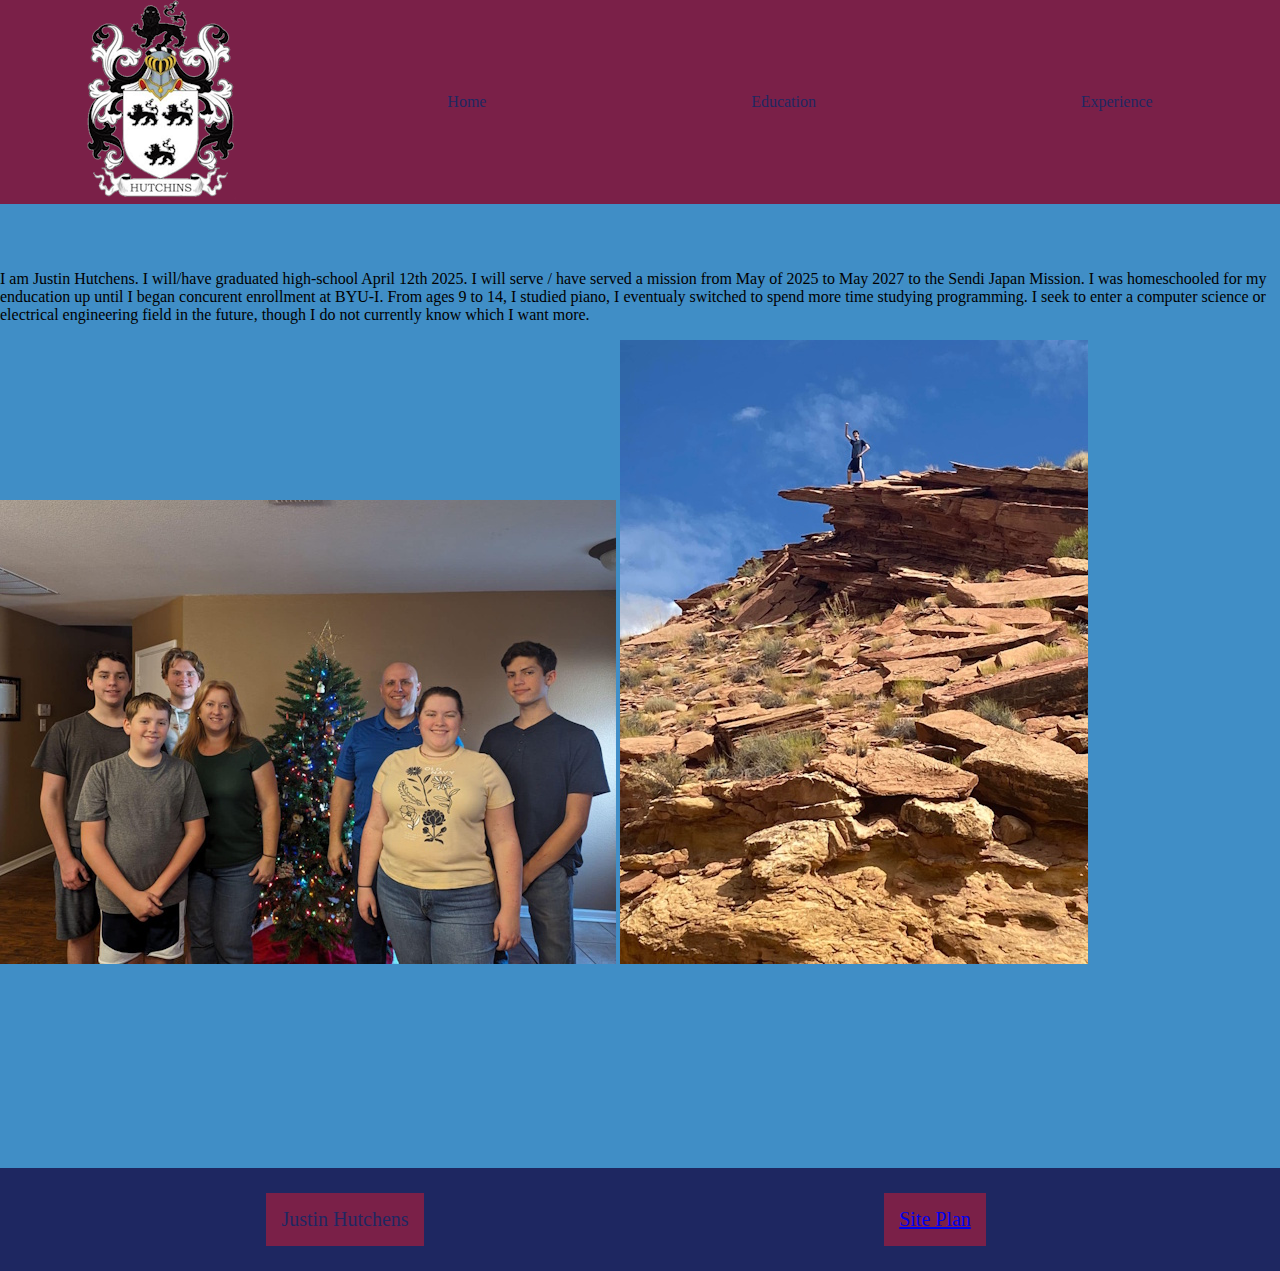
==== Final/index.html @ 04a1801a "did pages" ====
<!DOCTYPE html>
<html lang="en">
<head>
    <meta charset="UTF-8">
    <meta name="viewport" content="width=device-width, initial-scale=1.0">
    <title>Justin Hutchens: Home</title>
    <link rel="icon" type="image/x-icon" href="images/logo.png">
    <link type="text/css" rel="stylesheet" href="styles/styles.css">
</head>
<body>
    <header>
        <a href="index.html" id="logo_link" target="_blank">
            <img src="images/logo_small.png" alt="Logo image">
        </a>
        <nav>
            <a href="index.html" target="_blank">Home</a>
            <a href="education.html" target="_blank">Education</a>
            <a href="experience.html" target="_blank">Experience</a>
        </nav>
    </header>
    <main>
        <p>
            I am Justin Hutchens. I will/have graduated high-school April 12th 2025. I will serve / have served a mission from May of 2025 to May 2027 to the Sendi Japan Mission. I was homeschooled for my enducation up until I began concurent enrollment at BYU-I.
            From ages 9 to 14, I studied piano, I eventualy switched to spend more time studying programming.
            I seek to enter a computer science or electrical engineering field in the future, though I do not currently know which I want more.
        </p>
        <img src="images/family.jpg" alt="Family photo of the Hutchens' family">
        <img src="images/adventure.jpg" alt="Justin on a rock">
    </main>
    <footer>
        <div>Justin Hutchens</div>
        <div><a href="Site-Plan.html">Site Plan</a></div>
    </footer>
</body>
</html>
---- Final/styles/styles.css ----
@import url('https://fonts.googleapis.com/css2?family=Lobster&family=EB Garamond:ital,wght@0,400;0,700;1,400&display=swap');

:root {
    /* change the values below to your colors from your palette */
  --primary-color: #1E2761;
  --secondary-color: #408EC6;
  --accent1-color: #7A2048;
  --accent2-color: white;

  /* change the values below to your chosen font(s) */
  --heading-font: "Noto Sans Symbols", "IM Fell French Canon SC";
  --paragraph-font: "Times New Roman", Helvetica, sans-serif;

  /* these colors below should be chosen from among your palette colors above */
  --headline-color-on-white: #396E94;  /* headlines on a white background */ 
  --headline-color-on-color: white; /* headlines on a colored background */ 
  --paragraph-color-on-white: #396E94; /* paragraph text on a white background */ 
  --paragraph-color-on-color: white; /* paragraph text on a colored background */ 
  --paragraph-background-color: #396E94  ;
  --nav-link-color: var(--accent1-color);
  --nav-background-color: #D4AC0D;
  --nav-hover-link-color: white;
  --nav-hover-background-color: #396E94;
  }

main {
    padding-top: 50px;
    max-width: 100vw;
}


body {
    background-color: var(--secondary-color);
    font-family: var(--paragraph-font);
    padding: 0;
    margin: 0;
    max-width: 100%;
}

header {
    background-color: var(--accent1-color);
    display: grid;
    grid-template-columns: 25% 75%;
    grid-template-rows: auto;
    justify-items: center;
    align-items: center;
    width: 100%;
}

header nav {
    grid-column: 2;
    display: grid;
    width: 100%;
    height: 80%;
    grid-gap: 10px;
    justify-items: center;
    align-items: center;
}

header nav a {
    grid-row: 1;
    color: var(--primary-color);
    text-decoration:none;
    width: 50%;
    height: 50%;
    text-align: center;
    justify-content: center;
    align-content: center;
}

header nav a:hover {
    background-color: var(--primary-color);
    color: var(--secondary1-color);
}

footer {
    background-color: var(--primary-color);
    padding: 25px 50px;
    margin-top: 200px;
    display: grid;
    grid-template-columns: 50% 50%;
    grid-template-rows: auto;
    justify-items: center;
    align-items: center;
}


footer div {
    justify-content: center;
    align-content: center;
    font-family: var(--heading-font);
    font-size: 1.25em;
    background-color: var(--accent1-color);
    padding:15px;
    color:var(--primary-color);
}


img {
    max-width: 100%;
    height: auto;
}
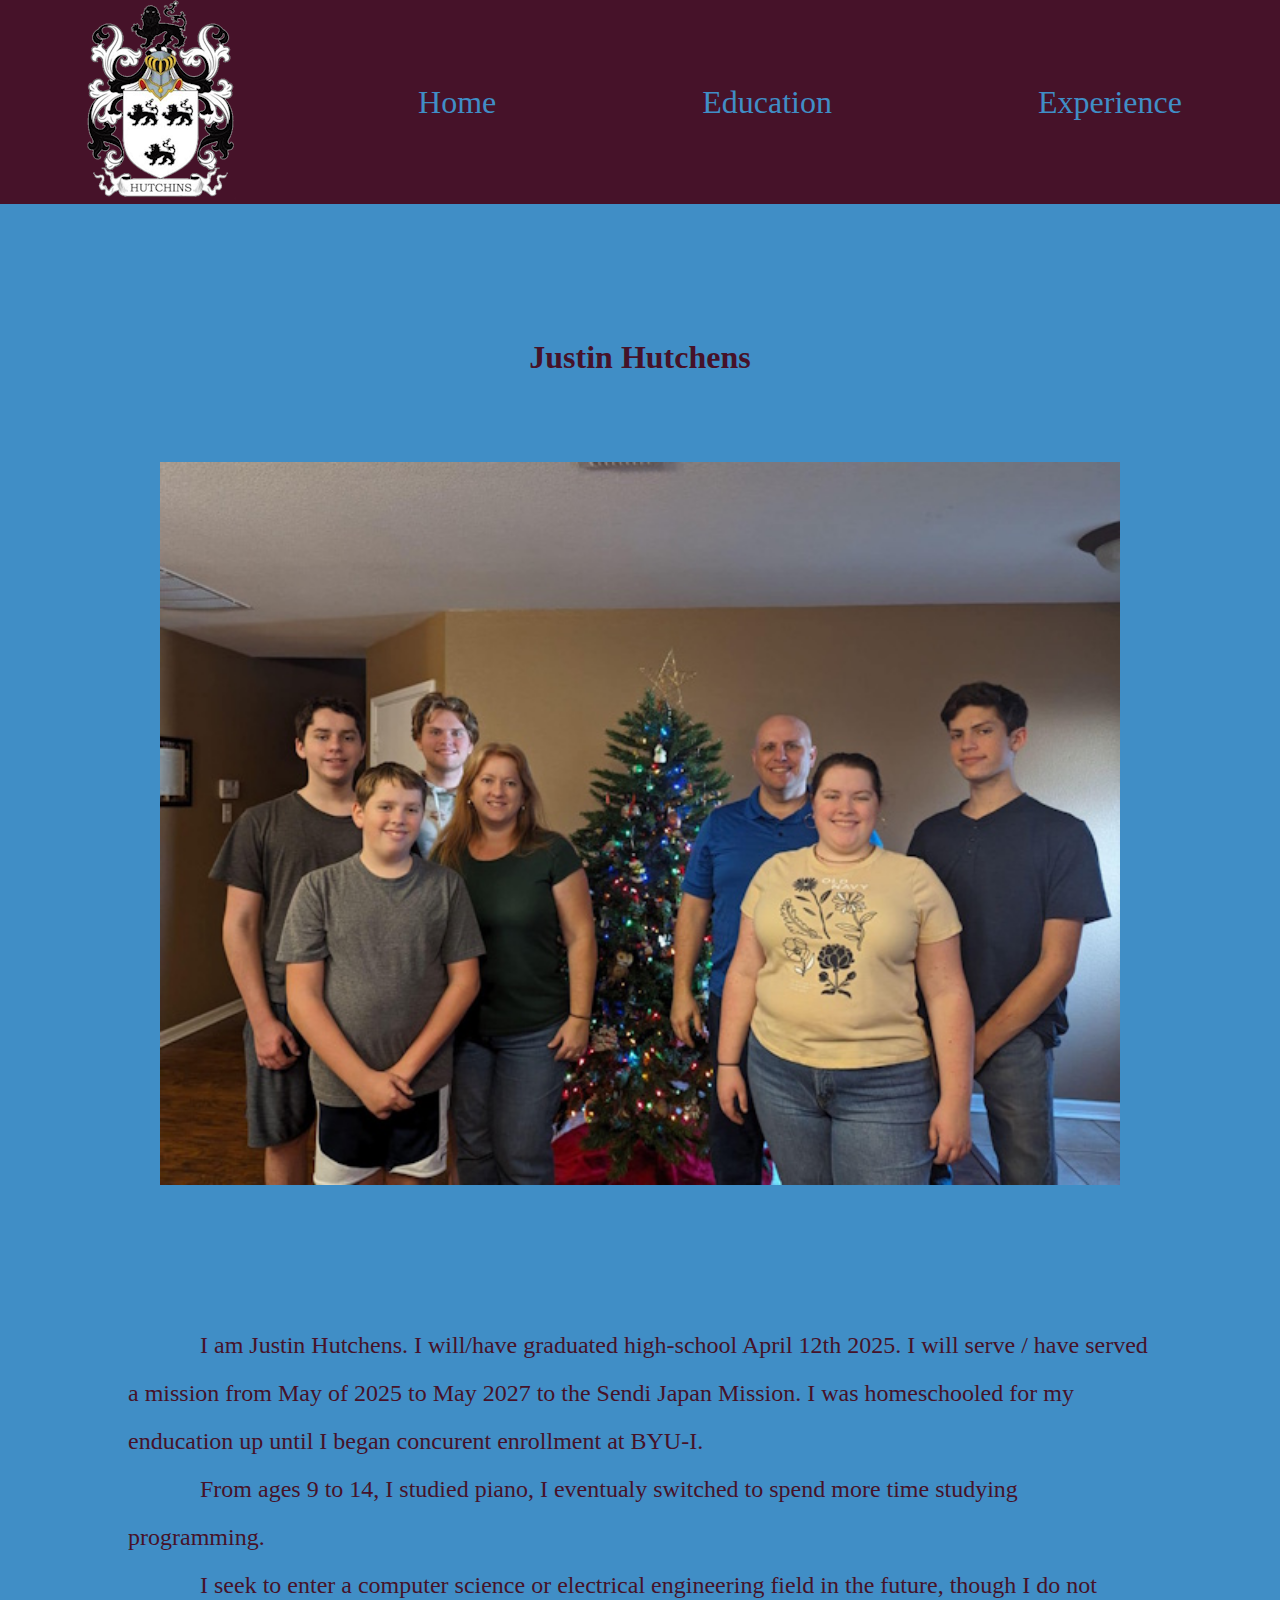
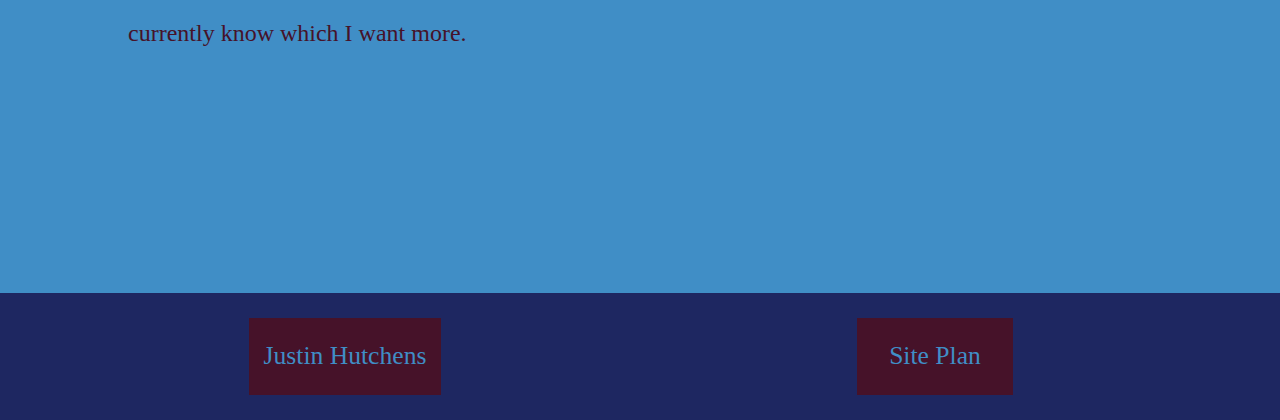
==== commit 77863bb9: "did home page" ====
--- a/Final/index.html
+++ b/Final/index.html
@@ -18,17 +18,17 @@
             <a href="experience.html" target="_blank">Experience</a>
         </nav>
     </header>
-    <main>
+    <main id="home">
+        <h1>Justin Hutchens</h1>
+        <img id="family-photo" src="images/family.jpg" alt="Justin Hutchens' family">
         <p>
             I am Justin Hutchens. I will/have graduated high-school April 12th 2025. I will serve / have served a mission from May of 2025 to May 2027 to the Sendi Japan Mission. I was homeschooled for my enducation up until I began concurent enrollment at BYU-I.
             From ages 9 to 14, I studied piano, I eventualy switched to spend more time studying programming.
             I seek to enter a computer science or electrical engineering field in the future, though I do not currently know which I want more.
         </p>
-        <img src="images/family.jpg" alt="Family photo of the Hutchens' family">
-        <img src="images/adventure.jpg" alt="Justin on a rock">
     </main>
     <footer>
-        <div>Justin Hutchens</div>
+        <div id="name">Justin Hutchens</div>
         <div><a href="Site-Plan.html">Site Plan</a></div>
     </footer>
 </body>
--- a/Final/styles/styles.css
+++ b/Final/styles/styles.css
@@ -4,8 +4,8 @@
     /* change the values below to your colors from your palette */
   --primary-color: #1E2761;
   --secondary-color: #408EC6;
-  --accent1-color: #7A2048;
-  --accent2-color: white;
+  --accent1-color: #461229;
+  --accent2-color: #a5205c;
 
   /* change the values below to your chosen font(s) */
   --heading-font: "Noto Sans Symbols", "IM Fell French Canon SC";
@@ -59,24 +59,26 @@
 
 header nav a {
     grid-row: 1;
-    color: var(--primary-color);
+    color: var(--secondary-color);
     text-decoration:none;
-    width: 50%;
+    width: max(50%, auto);
     height: 50%;
     text-align: center;
     justify-content: center;
     align-content: center;
+    font-size: 2em;
+    padding: 0 10px;
 }
 
 header nav a:hover {
     background-color: var(--primary-color);
-    color: var(--secondary1-color);
+    color: var(--accent2-color);
 }
 
 footer {
     background-color: var(--primary-color);
     padding: 25px 50px;
-    margin-top: 200px;
+    margin-top: 100px;
     display: grid;
     grid-template-columns: 50% 50%;
     grid-template-rows: auto;
@@ -89,14 +91,60 @@
     justify-content: center;
     align-content: center;
     font-family: var(--heading-font);
-    font-size: 1.25em;
+    font-size: 2vw;
     background-color: var(--accent1-color);
-    padding:15px;
-    color:var(--primary-color);
+    color:var(--secondary-color);
+    height: 3em;
+    width: 12.18vw;
+    text-align: center;
 }
 
+footer div a {
+    color: var(--secondary-color);
+    text-decoration:none;
+    width: 10vw;
+    height: 100%;
+    text-align: center;
+    justify-content: center;
+    align-content: center;
+    padding: 2.5vw
+}
+
+footer div a:hover {
+    background-color: var(--accent2-color);
+    color: var(--primary-color);
+}
+
+h1 {
+    text-align: center;
+    padding: 5vw 0;
+}
 
 img {
     max-width: 100%;
     height: auto;
+}
+
+p {
+    white-space:pre-wrap;
+    padding: 5vw 10vw;
+    font-size: 1.5em;
+    line-height: 2em;
+}
+
+#name {
+    width: 15vw;
+}
+
+#family-photo {
+    width: 75vw;
+    height: auto;
+}
+
+#home {
+    color: var(--accent1-color);
+    display: grid;
+    grid-template-rows: auto;
+    justify-items: center;
+    align-items: center;
 }